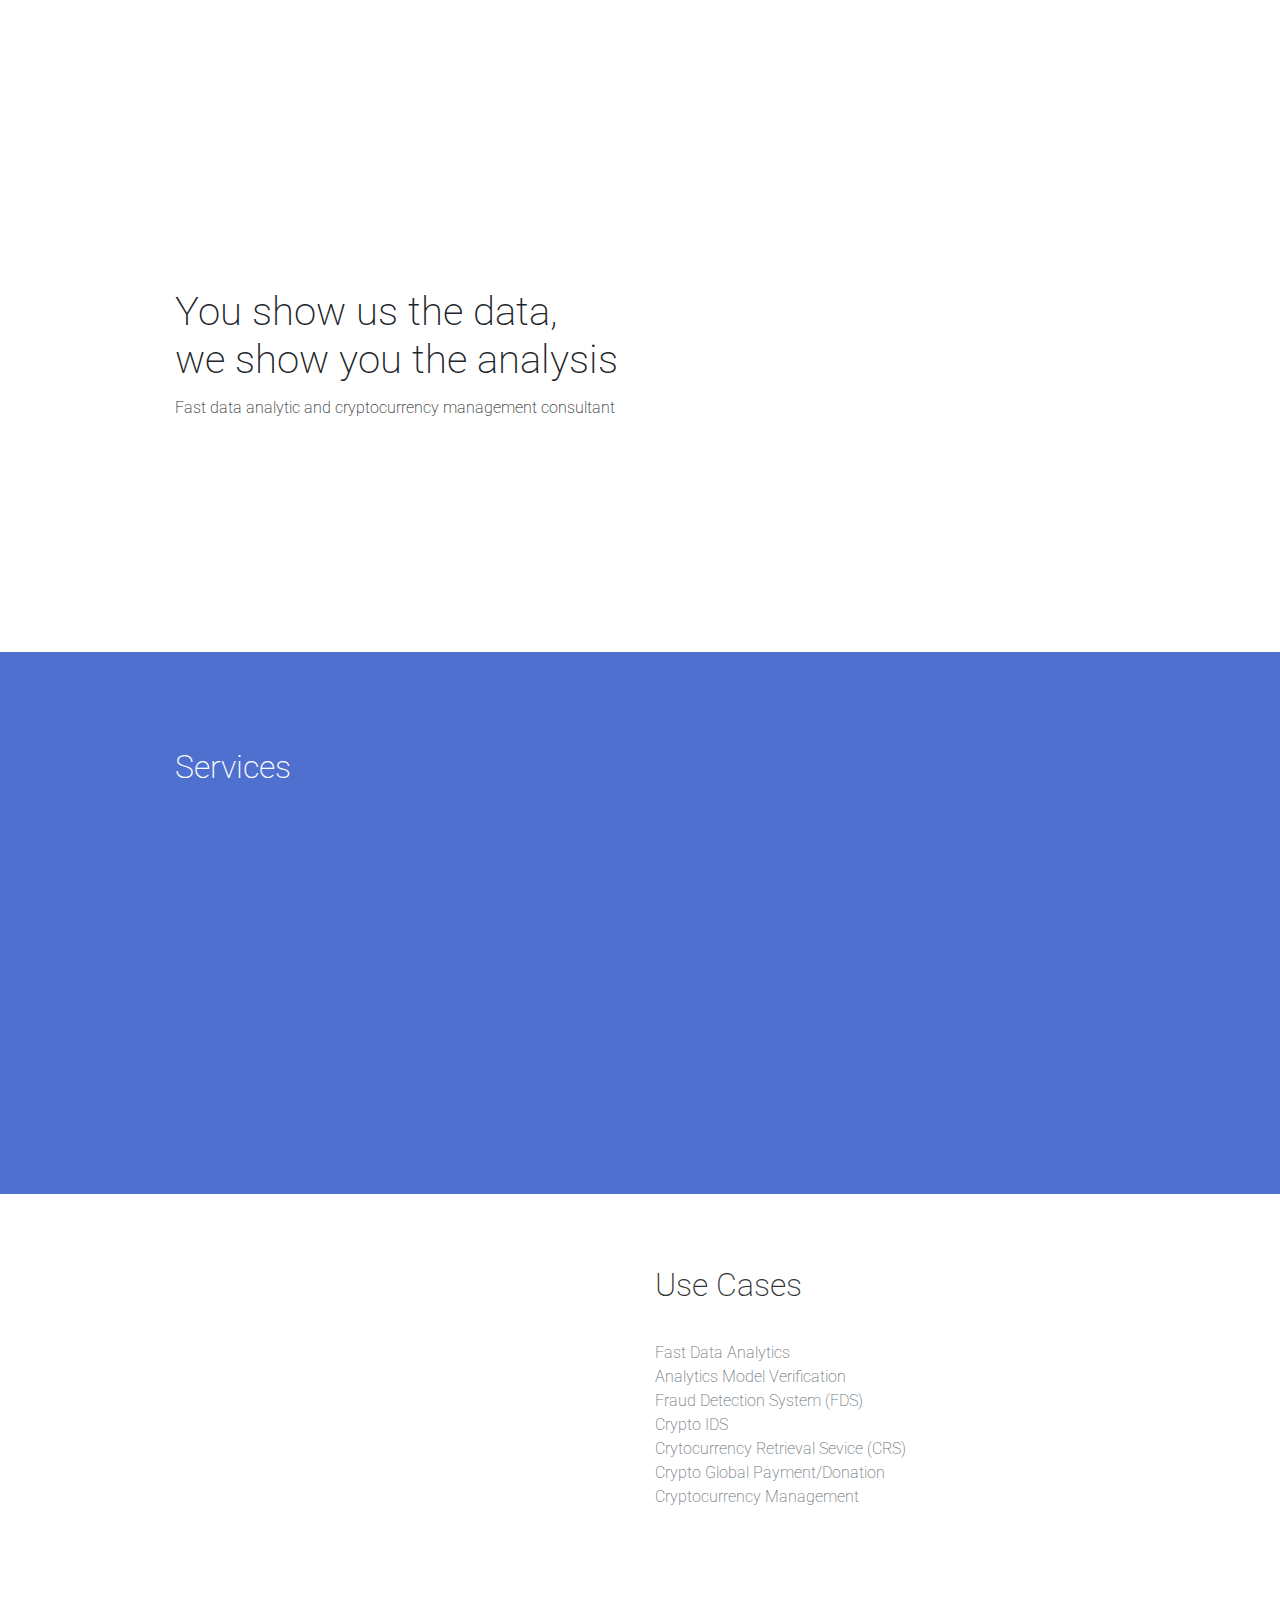
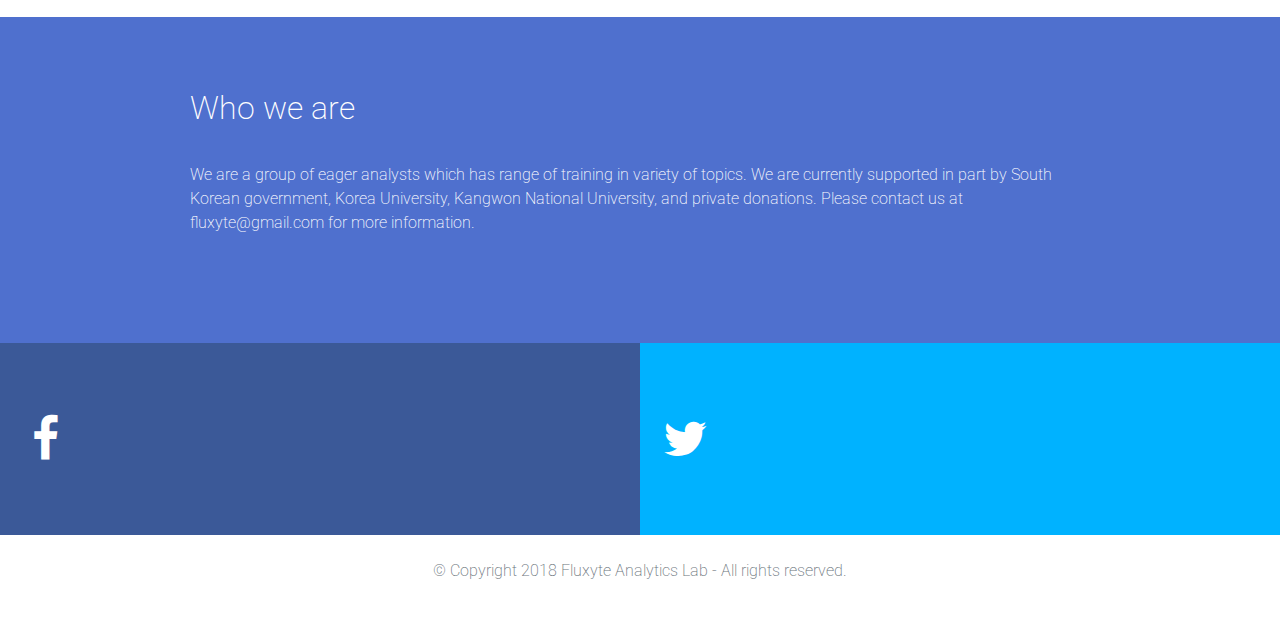
==== index.html @ 20e06548 "test" ====
﻿<!DOCTYPE html>
<html>

<head></head>

<body>
  <meta charset="utf-8">
  <meta name="google-site-verification" content="uYRp_y8W9AgHVsuLCqNeUEuLGwWhl19M-7SnAxO8sY4">
  <meta name="viewport" content="width=device-width, initial-scale=1">
  <!-- PAGE settings -->
 <link rel="apple-touch-icon" sizes="180x180" href="/apple-touch-icon.png"> <link rel="icon" type="image/png" sizes="32x32" href="/favicon-32x32.png"> <link rel="icon" type="image/png" sizes="16x16" href="/favicon-16x16.png"> <link rel="manifest" href="/site.webmanifest"> <link rel="mask-icon" href="/safari-pinned-tab.svg" color="#5bbad5"> <meta name="msapplication-TileColor" content="#da532c"> <meta name="theme-color" content="#ffffff"> <title>Fluxyte Analytics Lab</title>
  <meta name="description" content="Fast data analytic and cryptocurrency management consultant">
  <meta name="keywords" content="Fast data analytics, cryptocurrency, IDS, Intrusion detection, Crypto IDS, Crypto retrieval">
  <!-- CSS dependencies -->
  <link rel="stylesheet" href="https://cdnjs.cloudflare.com/ajax/libs/font-awesome/4.7.0/css/font-awesome.min.css" type="text/css">
  <link rel="stylesheet" href="/theme.css">
  <!-- Script: Make my navbar transparent when the document is scrolled to top -->
  <script src="js/navbar-ontop.js"></script>
  <!-- Script: Animated entrance -->
  <script src="js/animate-in.js"></script>
  <!-- Navbar -->
  <nav class="navbar navbar-expand-md fixed-top navbar-light bg-light">
    <div class="container">
      <button class="navbar-toggler navbar-toggler-right" type="button" data-toggle="collapse" data-target="#navbar2SupportedContent" aria-controls="navbar2SupportedContent" aria-expanded="false" aria-label="Toggle navigation"> <span class="navbar-toggler-icon"></span> </button>
      <a class="navbar-brand" href="#home">
        <img src="images/fluxyte-logo-web.png" width="" height="40" class="d-inline-block align-top" alt=""> </a>
      <div class="collapse navbar-collapse text-center justify-content-end" id="navbar2SupportedContent">
        <ul class="navbar-nav">
          <li class="nav-item mx-2">
            <a class="nav-link" href="#services">Services</a>
          </li>
          <li class="nav-item mx-2">
            <a class="nav-link" href="#usecases">Use Cases</a>
          </li>
          <li class="nav-item mx-2">
            <a class="nav-link" href="#whoarewe">Who we are</a>
          </li>
        </ul>
      </div>
    </div>
  </nav>
  <!-- Cover -->
  <div class="mt-5 py-5 bg-light" id="home">
    <div class="container">
      <div class="row  py-5">
        <div class="col-md-6 my-5 text-lg-left text-center align-self-center">
          <h1 contenteditable="true">You show us the data,&nbsp;
            <div>we show you the analysis</div>
          </h1>
          <div class="row mt-2>
            <div class=" col-6="">
            <div class="col-md-12">
              <p>Fast data analytic and cryptocurrency management consultant </p>
            </div>
          </div>
        </div>
      </div>
    </div>
  </div>
  <!-- Article style section -->
  <div class="bg-secondary py-5" id="services">
    <div class="container">
      <div class="row" id="features">
        <div class="col-md-12 align-self-center order-1 order-md-2 my-3 text-md-left text-center">
          <h2>Services</h2>
          <p class="my-4 animate-in-left">Provide comprehensive consultation for&nbsp;
            <br>
            <br>Fast data analytics
            <br>Analytics model verification&nbsp;
            <br>Crypto related management&nbsp;
            <br>
            <br>Our services provide feasibility analysis in terms of obtaining analytic results, cost, management, and maintenance. While we do not offer full implementation or deployable app as a service, our service is more about showing what kind of potential
            your data has*. &nbsp;
            <br>
            <br>*Your data and analytic results are protected under NDAs and non-complete clause.&nbsp;</p>
        </div>
      </div>
    </div>
  </div>
  <div class="py-5" id="usecases">
    <div class="container">
      <div class="row">
        <div class="col-md-12">
          <div class="row">
            <div class="align-self-center mt-5 col-lg-6"></div>
            <div class="align-self-center col-lg-6 text-md-left text-center">
              <h2>Use Cases</h2>
              <p class="my-4 text-muted">Fast Data Analytics
                <br>Analytics Model Verification
                <br>Fraud Detection System (FDS)&nbsp; &nbsp;
                <br>Crypto IDS
                <br>Crytocurrency Retrieval Sevice (CRS)
                <br>Crypto Global Payment/Donation
                <br>Cryptocurrency Management</p>
            </div>
          </div>
        </div>
      </div>
    </div>
  </div>
  <!-- Features -->
  <!-- Features -->
  <!-- Carousel reviews -->
  <!-- Call to action -->
  <!-- Footer -->
  <div class="py-5 bg-secondary" id="whoarewe">
    <div class="container">
      <div class="row">
        <div class="col-md-12">
          <div class="align-self-center col-lg-12 text-md-left text-center">
            <h2 id="whoarewe">Who we are</h2>
            <p class="my-4 text-white">We are a group of eager analysts which has range of training in variety of topics. We are currently supported in part by South Korean government, Korea University, Kangwon National University, and private donations. Please contact us at fluxyte@gmail.com
              for more information.&nbsp;</p>
          </div>
        </div>
      </div>
    </div>
  </div>
   <div class="container-fluid">
      <div class="row">
        <div class="py-5 col-6 col-md-6" style="background-color:#3b5998">
          <a href="https://www.facebook.com/fluxyte" target="_blank"><i class="fa fa-fw fa-facebook fa-3x text-white"></i></a>
        </div>
        <div class="py-5 col-6 col-md-6" style="background-color:#00b2ff">
          <a href="https://twitter.com/fluxyte" target="_blank"><i class="fa fa-fw fa-twitter fa-3x text-white"></i></a>
        </div>
      </div>
    </div>
  </div>
  <div class="bg-light">
    <div class="container">
      <div class="row">
        <div class="col-md-12 my-3 text-center">
          <p class="text-muted">© Copyright 2018 Fluxyte Analytics Lab - All rights reserved.</p>
        </div>
      </div>
    </div>
  </div>
  <!-- JavaScript dependencies -->
  <script src="https://code.jquery.com/jquery-3.2.1.js" integrity="sha256-DZAnKJ/6XZ9si04Hgrsxu/8s717jcIzLy3oi35EouyE=" crossorigin="anonymous"></script>
  <script src="https://cdnjs.cloudflare.com/ajax/libs/popper.js/1.12.9/umd/popper.min.js" integrity="sha384-ApNbgh9B+Y1QKtv3Rn7W3mgPxhU9K/ScQsAP7hUibX39j7fakFPskvXusvfa0b4Q" crossorigin="anonymous"></script>
  <script src="https://maxcdn.bootstrapcdn.com/bootstrap/4.0.0/js/bootstrap.min.js" integrity="sha384-JZR6Spejh4U02d8jOt6vLEHfe/JQGiRRSQQxSfFWpi1MquVdAyjUar5+76PVCmYl" crossorigin="anonymous"></script>
  <!-- Script: Smooth scrolling between anchors in the same page -->
  <script src="js/smooth-scroll.js"></script>
</body>

</html>
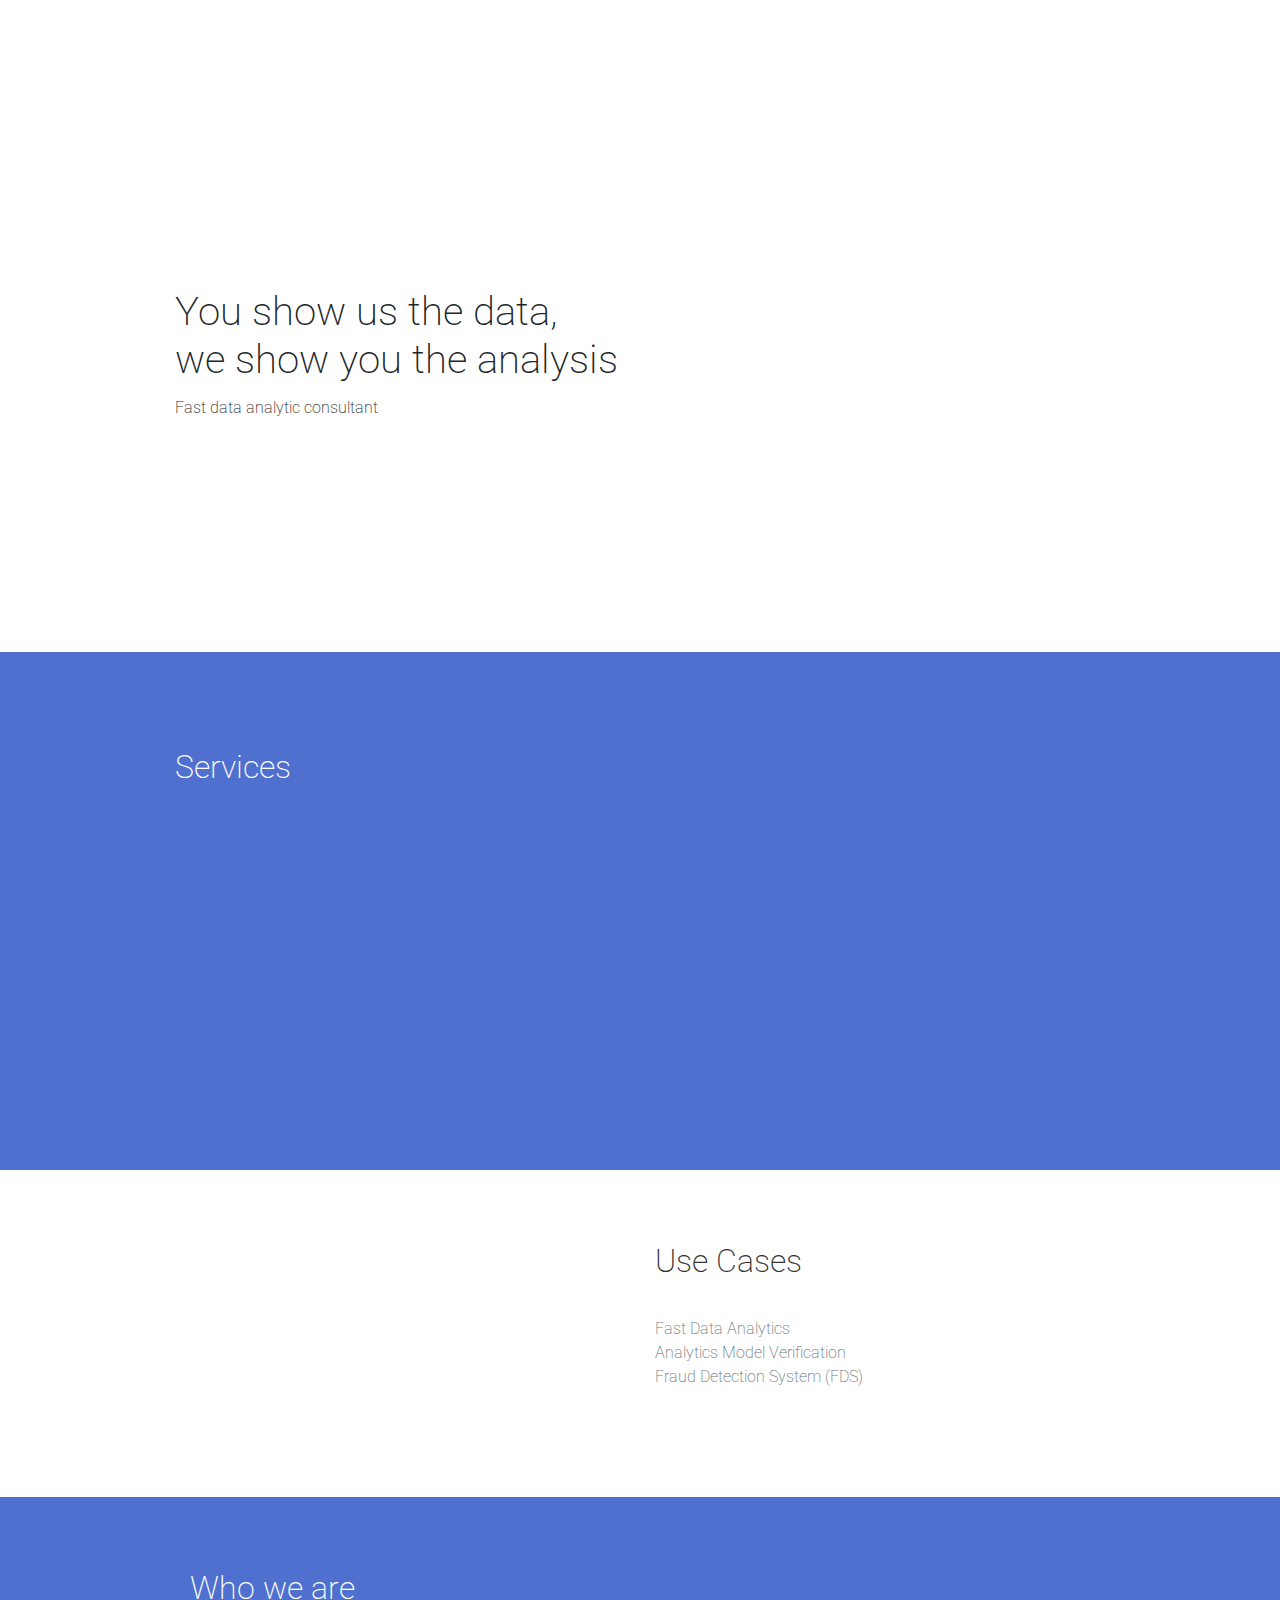
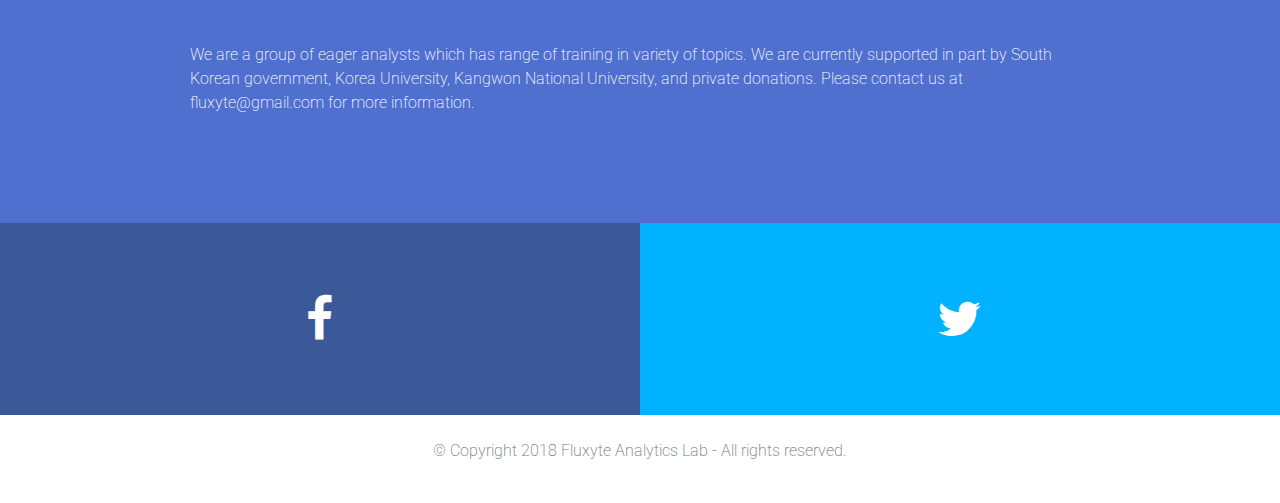
==== commit 0fb3d448: "Update index.html" ====
--- a/index.html
+++ b/index.html
@@ -8,12 +8,13 @@
   <meta name="google-site-verification" content="uYRp_y8W9AgHVsuLCqNeUEuLGwWhl19M-7SnAxO8sY4">
   <meta name="viewport" content="width=device-width, initial-scale=1">
   <!-- PAGE settings -->
- <link rel="apple-touch-icon" sizes="180x180" href="/apple-touch-icon.png"> <link rel="icon" type="image/png" sizes="32x32" href="/favicon-32x32.png"> <link rel="icon" type="image/png" sizes="16x16" href="/favicon-16x16.png"> <link rel="manifest" href="/site.webmanifest"> <link rel="mask-icon" href="/safari-pinned-tab.svg" color="#5bbad5"> <meta name="msapplication-TileColor" content="#da532c"> <meta name="theme-color" content="#ffffff"> <title>Fluxyte Analytics Lab</title>
-  <meta name="description" content="Fast data analytic and cryptocurrency management consultant">
-  <meta name="keywords" content="Fast data analytics, cryptocurrency, IDS, Intrusion detection, Crypto IDS, Crypto retrieval">
+  <link rel="icon" href="images/favicon.png">
+  <title>Fluxyte Analytics Lab</title>
+  <meta name="description" content="Fast data analytic consultant">
+  <meta name="keywords" content="Fast data analytics, IDS, Intrusion detection">
   <!-- CSS dependencies -->
   <link rel="stylesheet" href="https://cdnjs.cloudflare.com/ajax/libs/font-awesome/4.7.0/css/font-awesome.min.css" type="text/css">
-  <link rel="stylesheet" href="/theme.css">
+  <link rel="stylesheet" href="theme.css">
   <!-- Script: Make my navbar transparent when the document is scrolled to top -->
   <script src="js/navbar-ontop.js"></script>
   <!-- Script: Animated entrance -->
@@ -50,7 +51,7 @@
           <div class="row mt-2>
             <div class=" col-6="">
             <div class="col-md-12">
-              <p>Fast data analytic and cryptocurrency management consultant </p>
+              <p>Fast data analytic consultant </p>
             </div>
           </div>
         </div>
@@ -67,7 +68,6 @@
             <br>
             <br>Fast data analytics
             <br>Analytics model verification&nbsp;
-            <br>Crypto related management&nbsp;
             <br>
             <br>Our services provide feasibility analysis in terms of obtaining analytic results, cost, management, and maintenance. While we do not offer full implementation or deployable app as a service, our service is more about showing what kind of potential
             your data has*. &nbsp;
@@ -88,10 +88,7 @@
               <p class="my-4 text-muted">Fast Data Analytics
                 <br>Analytics Model Verification
                 <br>Fraud Detection System (FDS)&nbsp; &nbsp;
-                <br>Crypto IDS
-                <br>Crytocurrency Retrieval Sevice (CRS)
-                <br>Crypto Global Payment/Donation
-                <br>Cryptocurrency Management</p>
+              </p>
             </div>
           </div>
         </div>
@@ -116,7 +113,8 @@
       </div>
     </div>
   </div>
-   <div class="container-fluid">
+  <div class="text-center bg-dark" style="background-image: url(&quot;none&quot;);">
+    <div class="container-fluid">
       <div class="row">
         <div class="py-5 col-6 col-md-6" style="background-color:#3b5998">
           <a href="https://www.facebook.com/fluxyte" target="_blank"><i class="fa fa-fw fa-facebook fa-3x text-white"></i></a>
@@ -142,6 +140,7 @@
   <script src="https://maxcdn.bootstrapcdn.com/bootstrap/4.0.0/js/bootstrap.min.js" integrity="sha384-JZR6Spejh4U02d8jOt6vLEHfe/JQGiRRSQQxSfFWpi1MquVdAyjUar5+76PVCmYl" crossorigin="anonymous"></script>
   <!-- Script: Smooth scrolling between anchors in the same page -->
   <script src="js/smooth-scroll.js"></script>
+ 
 </body>
 
-</html>
+</html>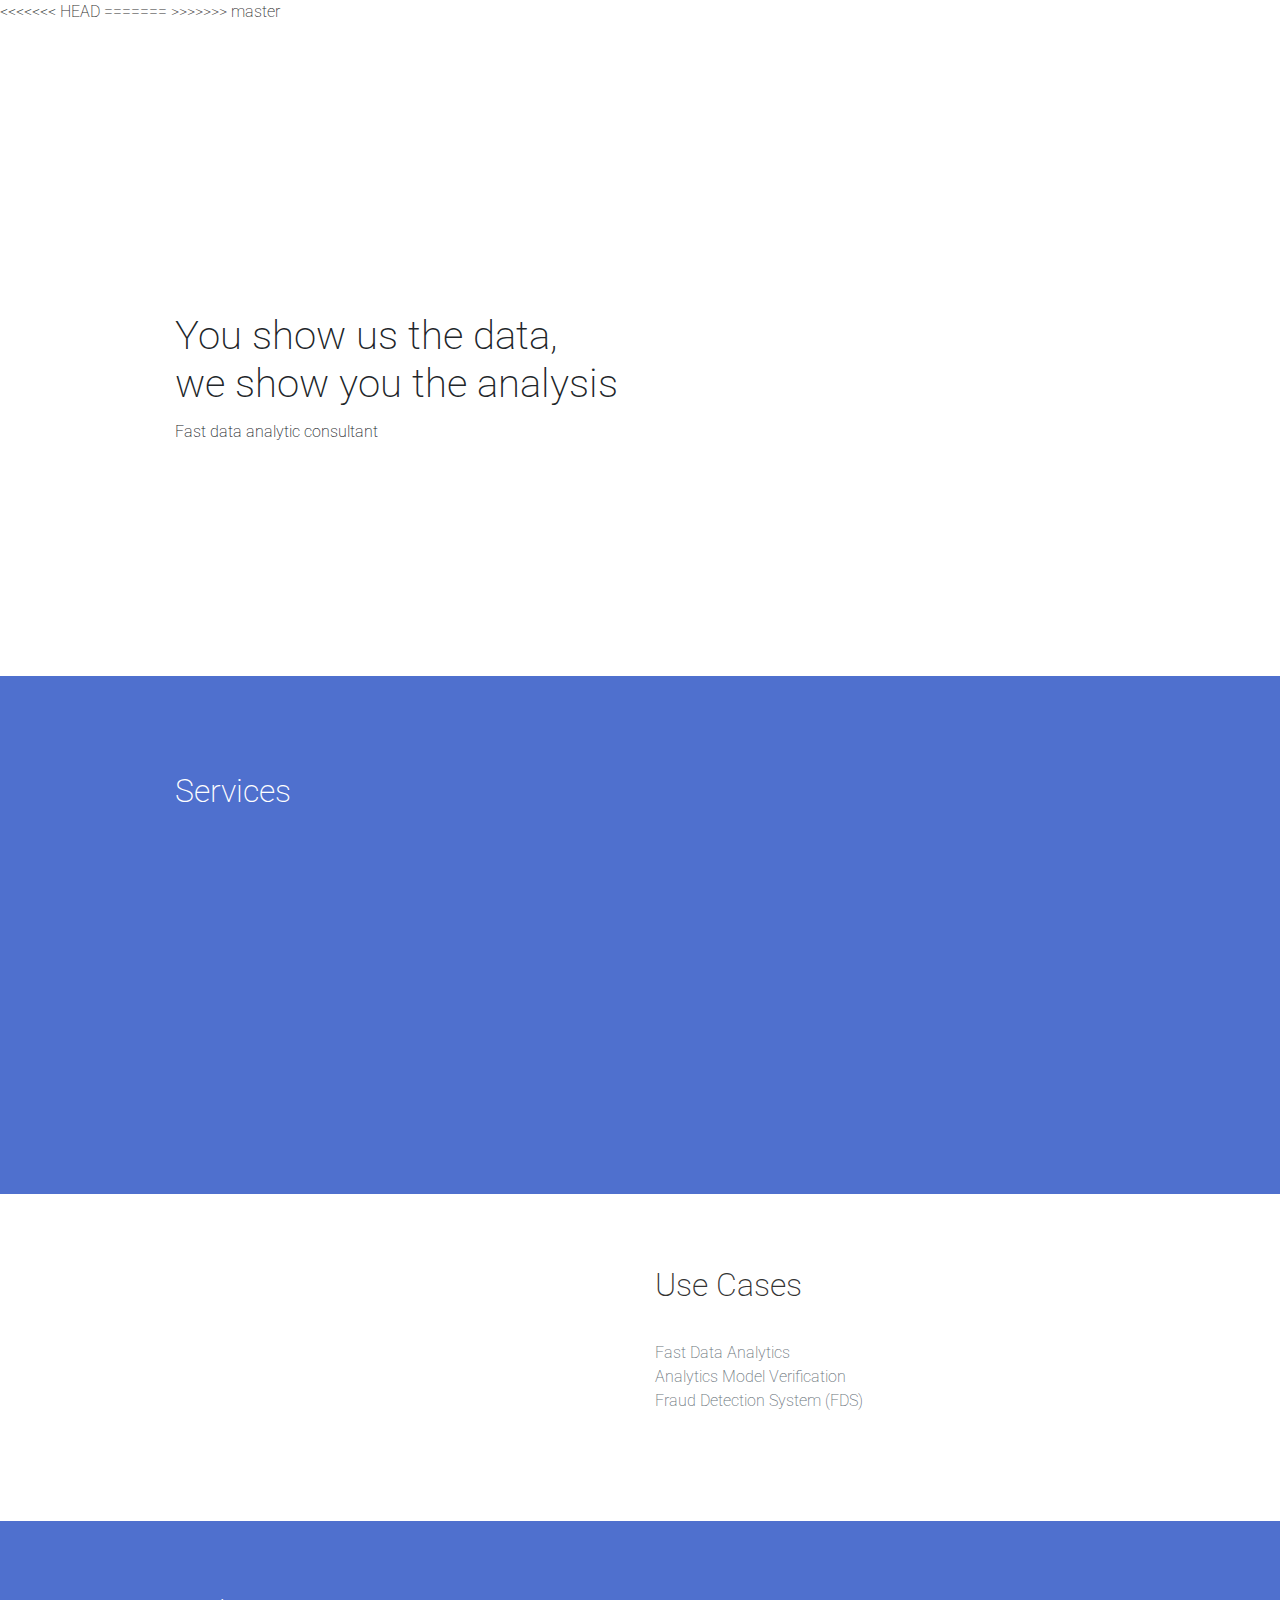
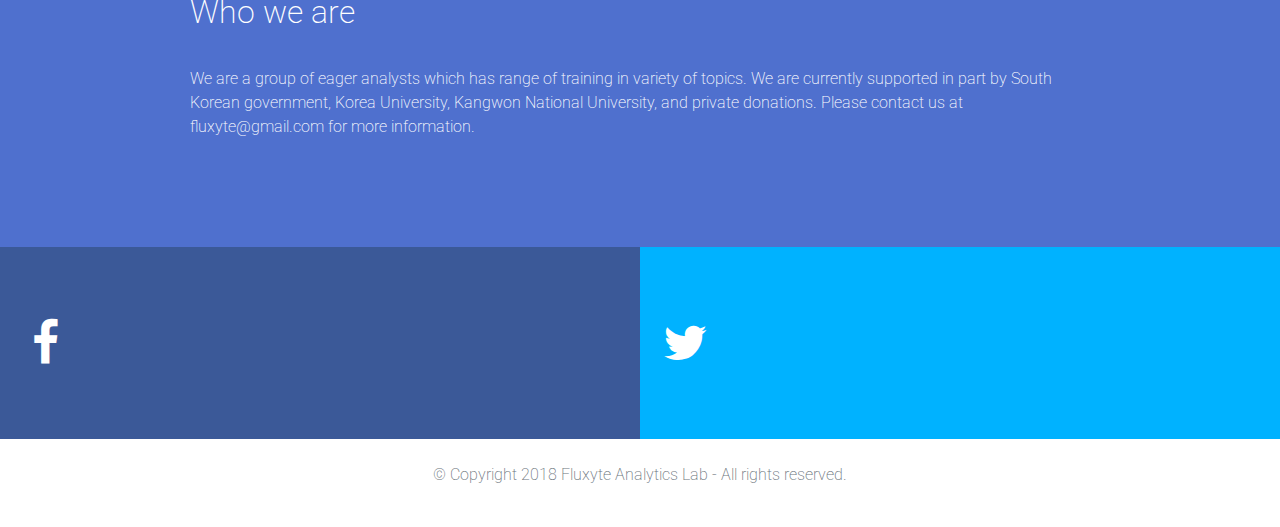
==== commit e74df791: "Update index.html" ====
--- a/index.html
+++ b/index.html
@@ -1,20 +1,25 @@
 ﻿<!DOCTYPE html>
 <html>
 
-<head></head>
+<head> <meta name="google-site-verification" content="uYRp_y8W9AgHVsuLCqNeUEuLGwWhl19M-7SnAxO8sY4"/> </head>
 
 <body>
   <meta charset="utf-8">
-  <meta name="google-site-verification" content="uYRp_y8W9AgHVsuLCqNeUEuLGwWhl19M-7SnAxO8sY4">
-  <meta name="viewport" content="width=device-width, initial-scale=1">
+   <meta name="viewport" content="width=device-width, initial-scale=1">
   <!-- PAGE settings -->
+<<<<<<< HEAD
+ <link rel="apple-touch-icon" sizes="180x180" href="/apple-touch-icon.png"> <link rel="icon" type="image/png" sizes="32x32" href="/favicon-32x32.png"> <link rel="icon" type="image/png" sizes="16x16" href="/favicon-16x16.png"> <link rel="manifest" href="/site.webmanifest"> <link rel="mask-icon" href="/safari-pinned-tab.svg" color="#5bbad5"> <meta name="msapplication-TileColor" content="#da532c"> <meta name="theme-color" content="#ffffff"> <title>Fluxyte Analytics Lab</title>
+  <meta name="description" content="Fast data analytic and cryptocurrency management consultant">
+  <meta name="keywords" content="Fast data analytics, cryptocurrency, IDS, Intrusion detection, Crypto IDS, Crypto retrieval">
+=======
   <link rel="icon" href="images/favicon.png">
   <title>Fluxyte Analytics Lab</title>
   <meta name="description" content="Fast data analytic consultant">
   <meta name="keywords" content="Fast data analytics, IDS, Intrusion detection">
+>>>>>>> master
   <!-- CSS dependencies -->
   <link rel="stylesheet" href="https://cdnjs.cloudflare.com/ajax/libs/font-awesome/4.7.0/css/font-awesome.min.css" type="text/css">
-  <link rel="stylesheet" href="theme.css">
+  <link rel="stylesheet" href="/theme.css">
   <!-- Script: Make my navbar transparent when the document is scrolled to top -->
   <script src="js/navbar-ontop.js"></script>
   <!-- Script: Animated entrance -->
@@ -113,8 +118,7 @@
       </div>
     </div>
   </div>
-  <div class="text-center bg-dark" style="background-image: url(&quot;none&quot;);">
-    <div class="container-fluid">
+   <div class="container-fluid">
       <div class="row">
         <div class="py-5 col-6 col-md-6" style="background-color:#3b5998">
           <a href="https://www.facebook.com/fluxyte" target="_blank"><i class="fa fa-fw fa-facebook fa-3x text-white"></i></a>
@@ -140,7 +144,6 @@
   <script src="https://maxcdn.bootstrapcdn.com/bootstrap/4.0.0/js/bootstrap.min.js" integrity="sha384-JZR6Spejh4U02d8jOt6vLEHfe/JQGiRRSQQxSfFWpi1MquVdAyjUar5+76PVCmYl" crossorigin="anonymous"></script>
   <!-- Script: Smooth scrolling between anchors in the same page -->
   <script src="js/smooth-scroll.js"></script>
- 
 </body>
 
-</html>+</html>
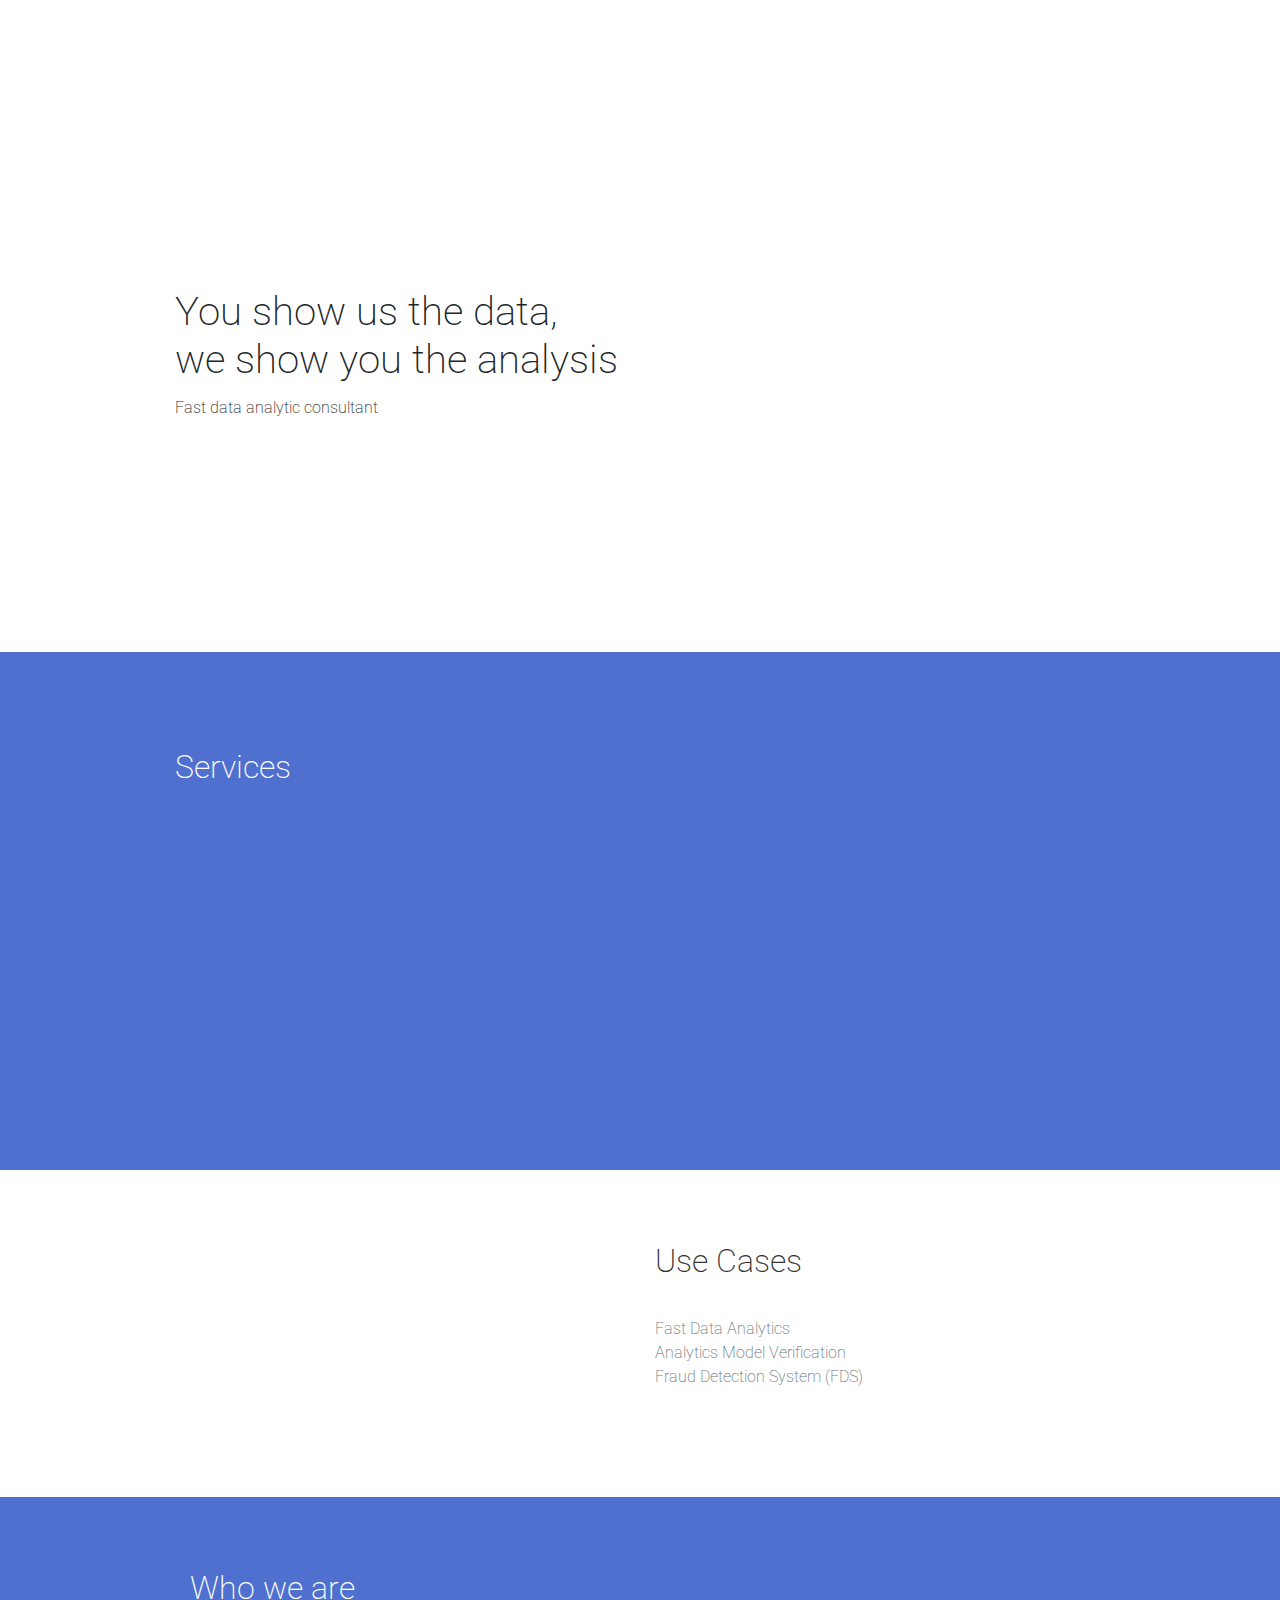
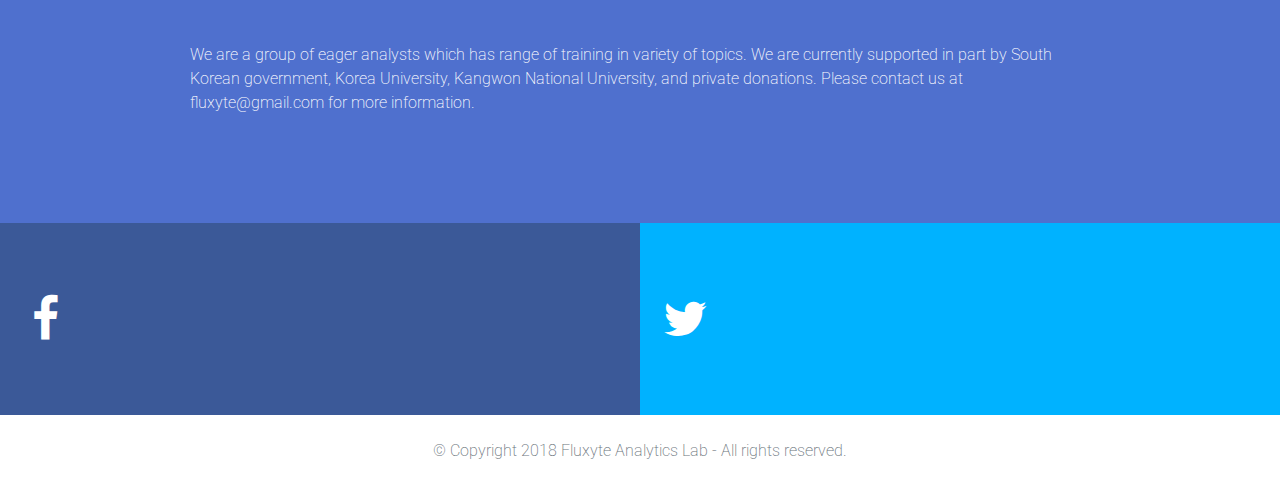
==== commit d5ace637: "Update" ====
--- a/index.html
+++ b/index.html
@@ -7,16 +7,13 @@
   <meta charset="utf-8">
    <meta name="viewport" content="width=device-width, initial-scale=1">
   <!-- PAGE settings -->
-<<<<<<< HEAD
  <link rel="apple-touch-icon" sizes="180x180" href="/apple-touch-icon.png"> <link rel="icon" type="image/png" sizes="32x32" href="/favicon-32x32.png"> <link rel="icon" type="image/png" sizes="16x16" href="/favicon-16x16.png"> <link rel="manifest" href="/site.webmanifest"> <link rel="mask-icon" href="/safari-pinned-tab.svg" color="#5bbad5"> <meta name="msapplication-TileColor" content="#da532c"> <meta name="theme-color" content="#ffffff"> <title>Fluxyte Analytics Lab</title>
   <meta name="description" content="Fast data analytic and cryptocurrency management consultant">
   <meta name="keywords" content="Fast data analytics, cryptocurrency, IDS, Intrusion detection, Crypto IDS, Crypto retrieval">
-=======
   <link rel="icon" href="images/favicon.png">
   <title>Fluxyte Analytics Lab</title>
   <meta name="description" content="Fast data analytic consultant">
   <meta name="keywords" content="Fast data analytics, IDS, Intrusion detection">
->>>>>>> master
   <!-- CSS dependencies -->
   <link rel="stylesheet" href="https://cdnjs.cloudflare.com/ajax/libs/font-awesome/4.7.0/css/font-awesome.min.css" type="text/css">
   <link rel="stylesheet" href="/theme.css">
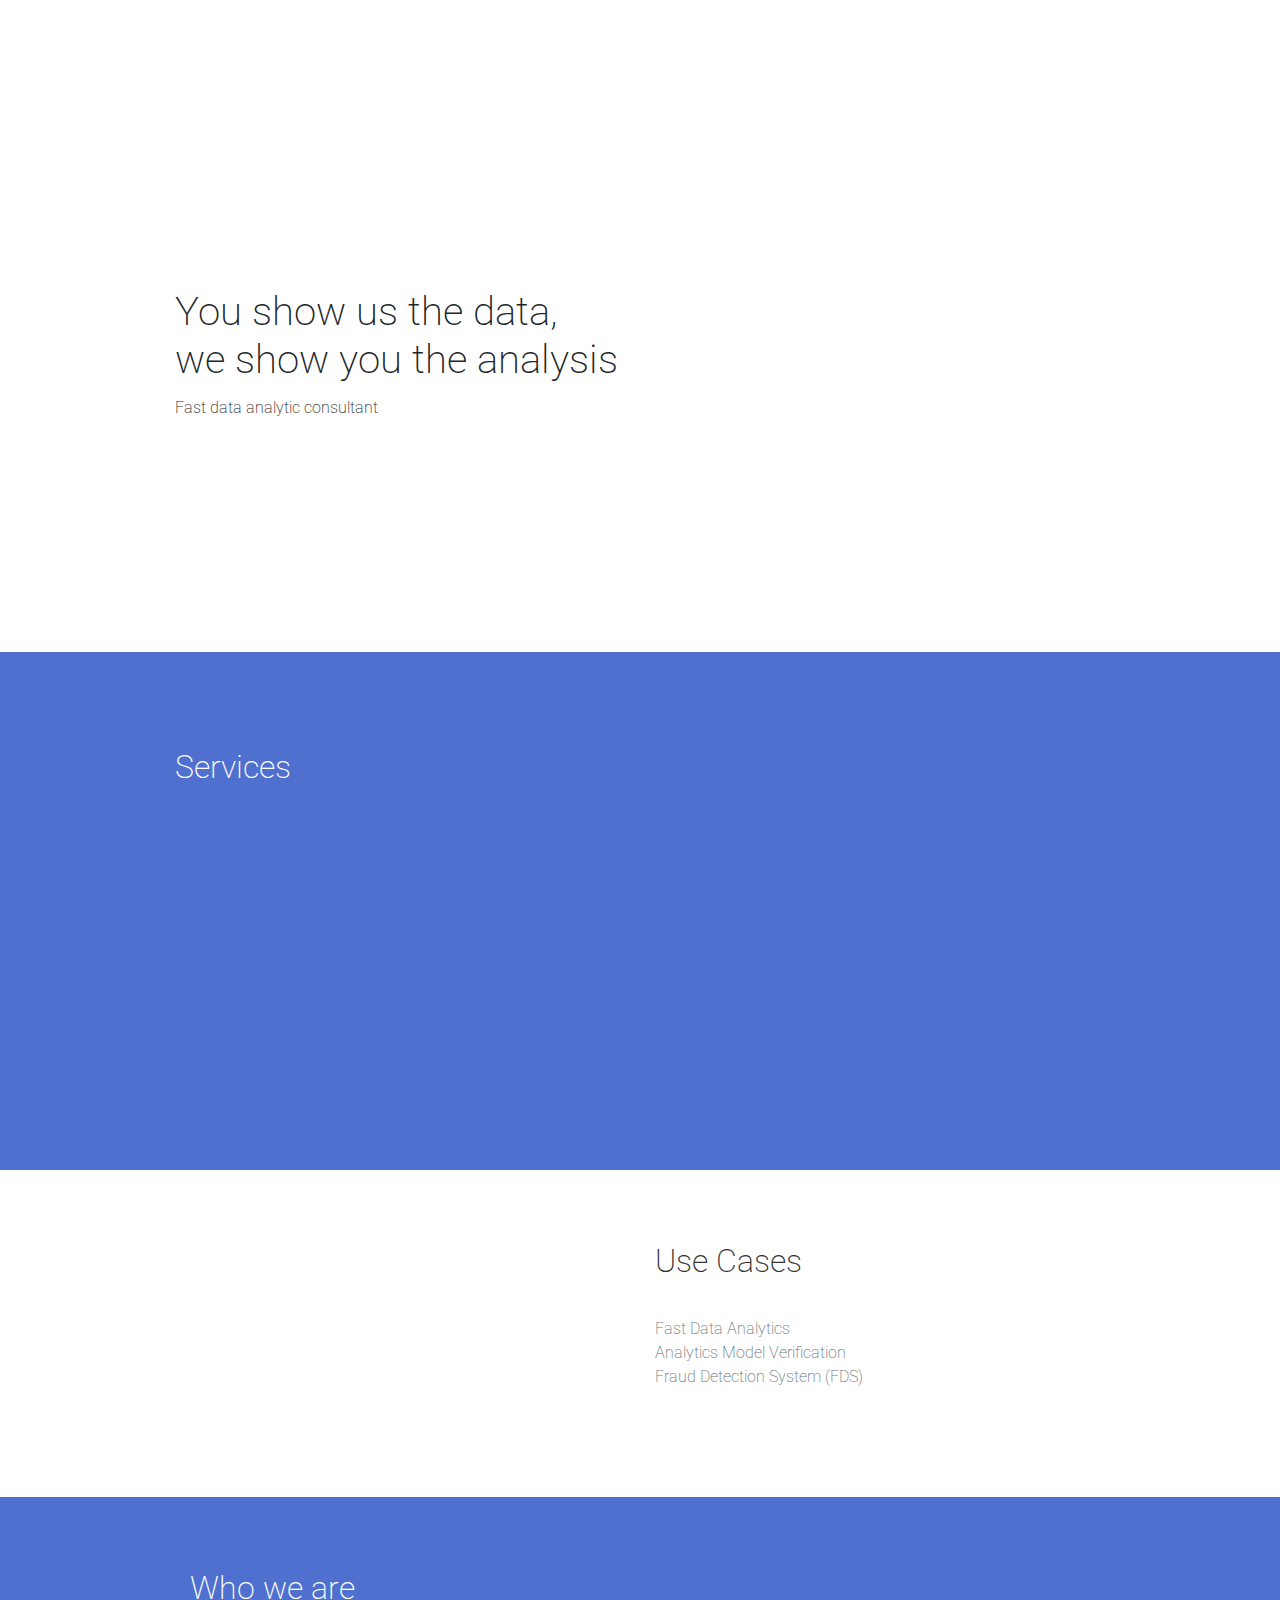
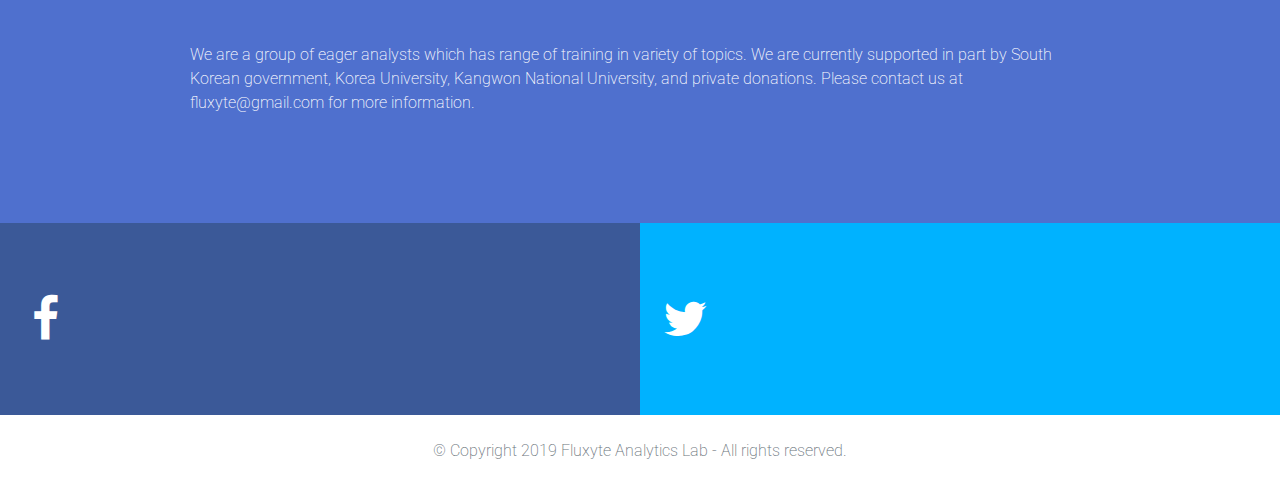
==== commit 1eeef653: "update" ====
--- a/index.html
+++ b/index.html
@@ -7,13 +7,16 @@
   <meta charset="utf-8">
    <meta name="viewport" content="width=device-width, initial-scale=1">
   <!-- PAGE settings -->
+
  <link rel="apple-touch-icon" sizes="180x180" href="/apple-touch-icon.png"> <link rel="icon" type="image/png" sizes="32x32" href="/favicon-32x32.png"> <link rel="icon" type="image/png" sizes="16x16" href="/favicon-16x16.png"> <link rel="manifest" href="/site.webmanifest"> <link rel="mask-icon" href="/safari-pinned-tab.svg" color="#5bbad5"> <meta name="msapplication-TileColor" content="#da532c"> <meta name="theme-color" content="#ffffff"> <title>Fluxyte Analytics Lab</title>
   <meta name="description" content="Fast data analytic and cryptocurrency management consultant">
   <meta name="keywords" content="Fast data analytics, cryptocurrency, IDS, Intrusion detection, Crypto IDS, Crypto retrieval">
+
   <link rel="icon" href="images/favicon.png">
   <title>Fluxyte Analytics Lab</title>
   <meta name="description" content="Fast data analytic consultant">
   <meta name="keywords" content="Fast data analytics, IDS, Intrusion detection">
+
   <!-- CSS dependencies -->
   <link rel="stylesheet" href="https://cdnjs.cloudflare.com/ajax/libs/font-awesome/4.7.0/css/font-awesome.min.css" type="text/css">
   <link rel="stylesheet" href="/theme.css">
@@ -74,7 +77,7 @@
             <br>Our services provide feasibility analysis in terms of obtaining analytic results, cost, management, and maintenance. While we do not offer full implementation or deployable app as a service, our service is more about showing what kind of potential
             your data has*. &nbsp;
             <br>
-            <br>*Your data and analytic results are protected under NDAs and non-complete clause.&nbsp;</p>
+            <br>*Your data and analytic results are protected under NDAs and non-compete clause.&nbsp;</p>
         </div>
       </div>
     </div>
@@ -130,7 +133,7 @@
     <div class="container">
       <div class="row">
         <div class="col-md-12 my-3 text-center">
-          <p class="text-muted">© Copyright 2018 Fluxyte Analytics Lab - All rights reserved.</p>
+          <p class="text-muted">© Copyright 2019 Fluxyte Analytics Lab - All rights reserved.</p>
         </div>
       </div>
     </div>
